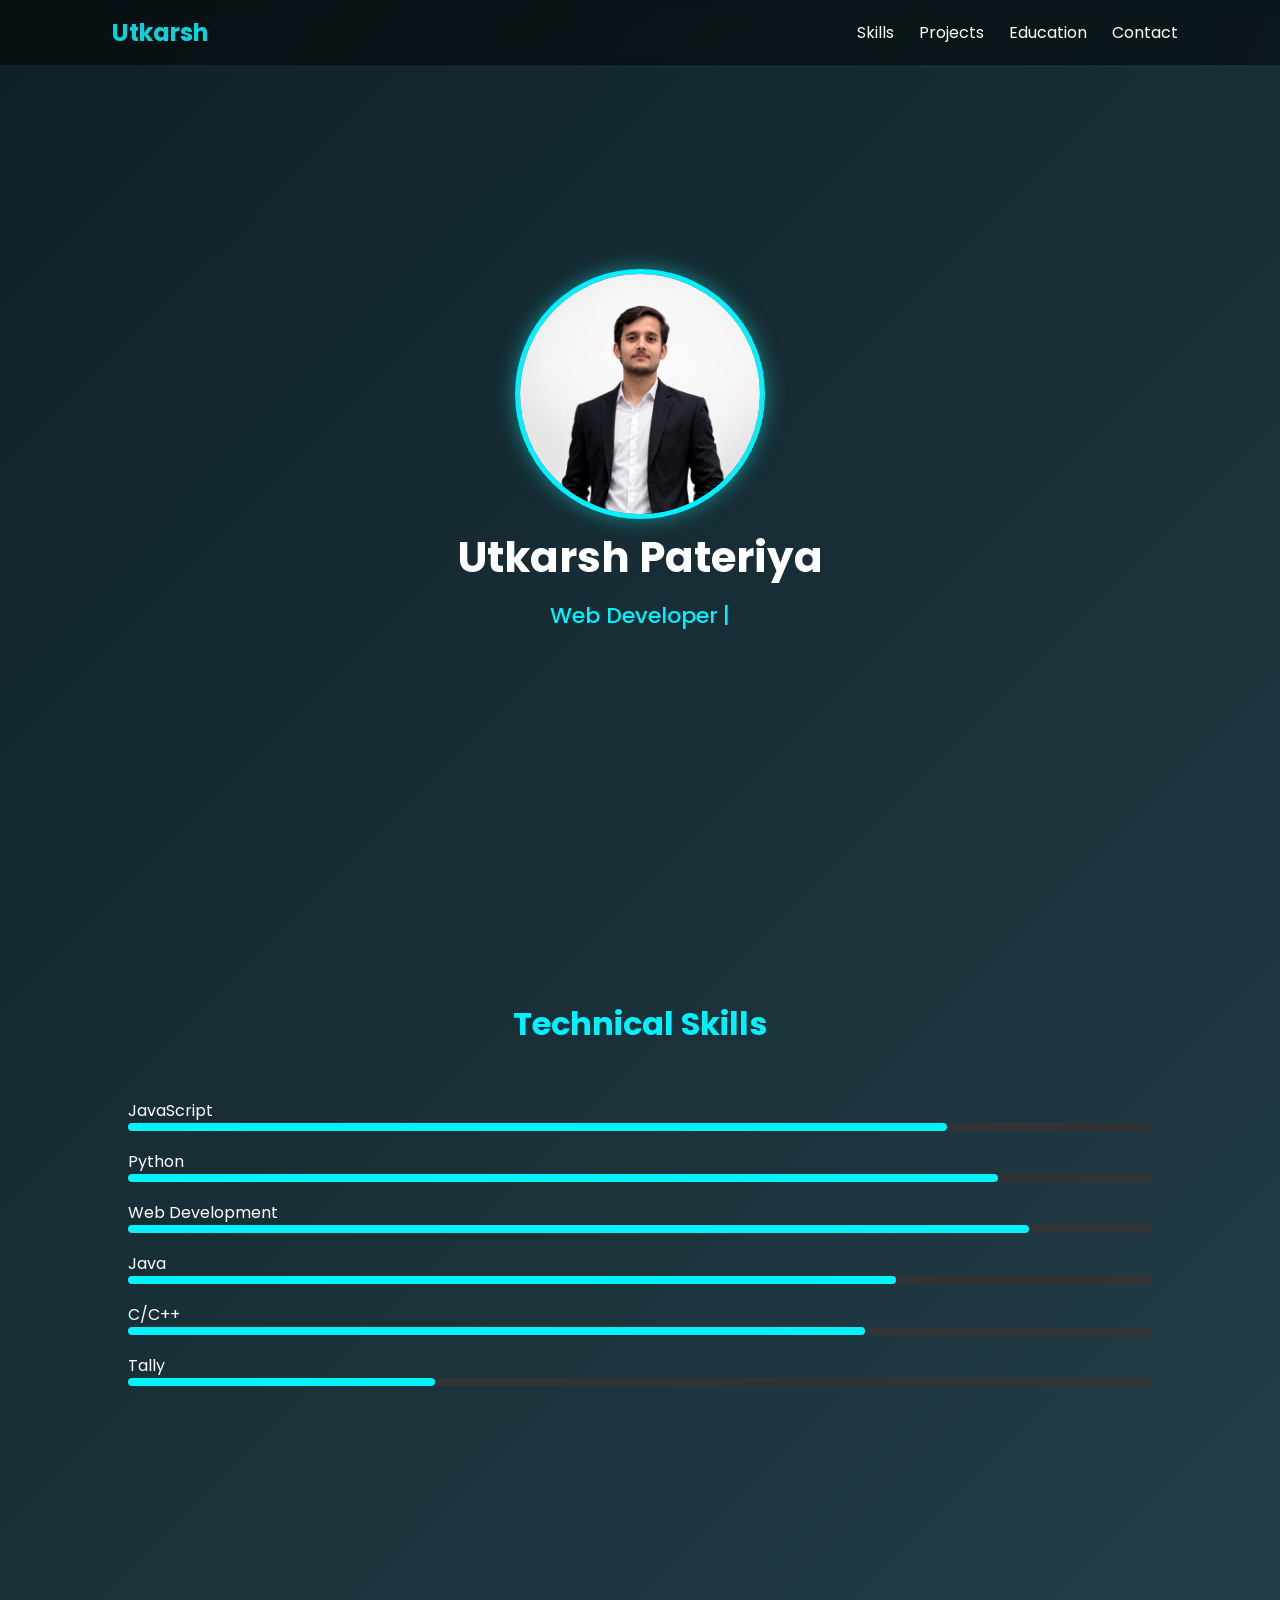
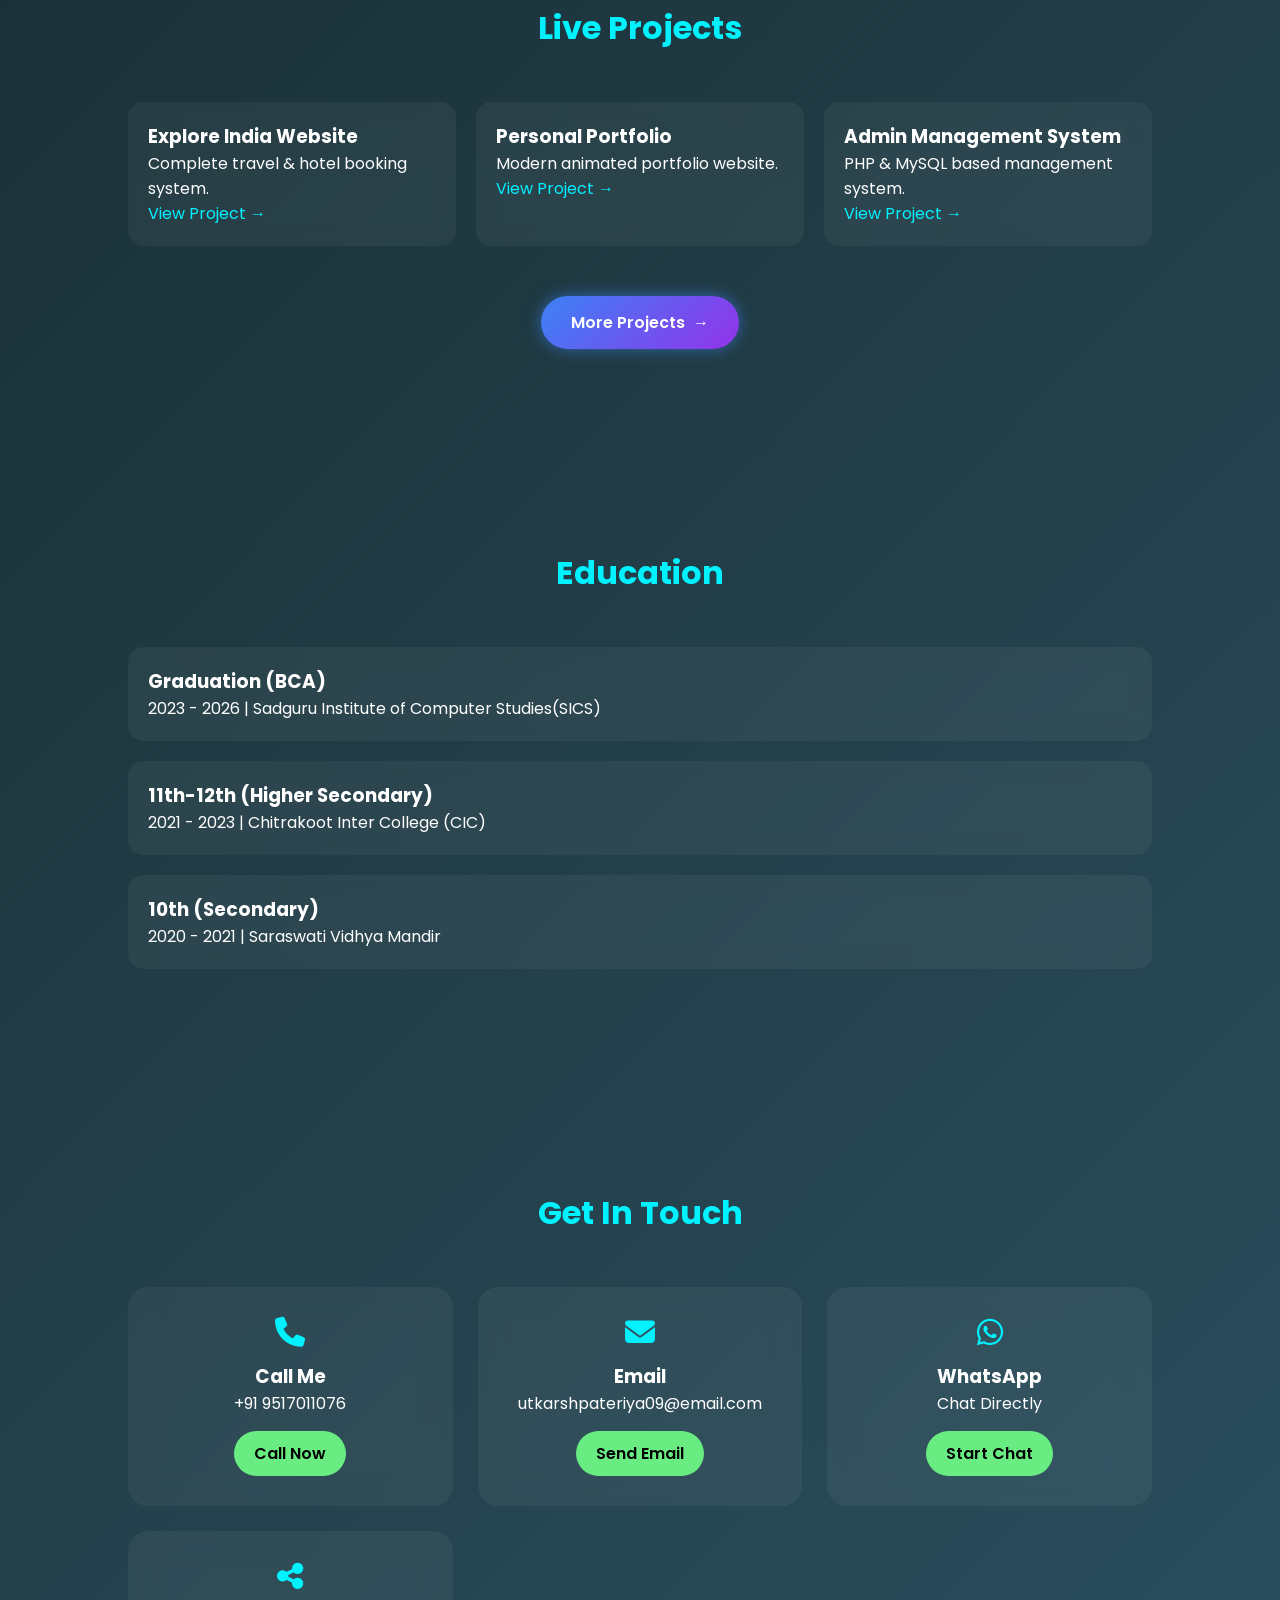
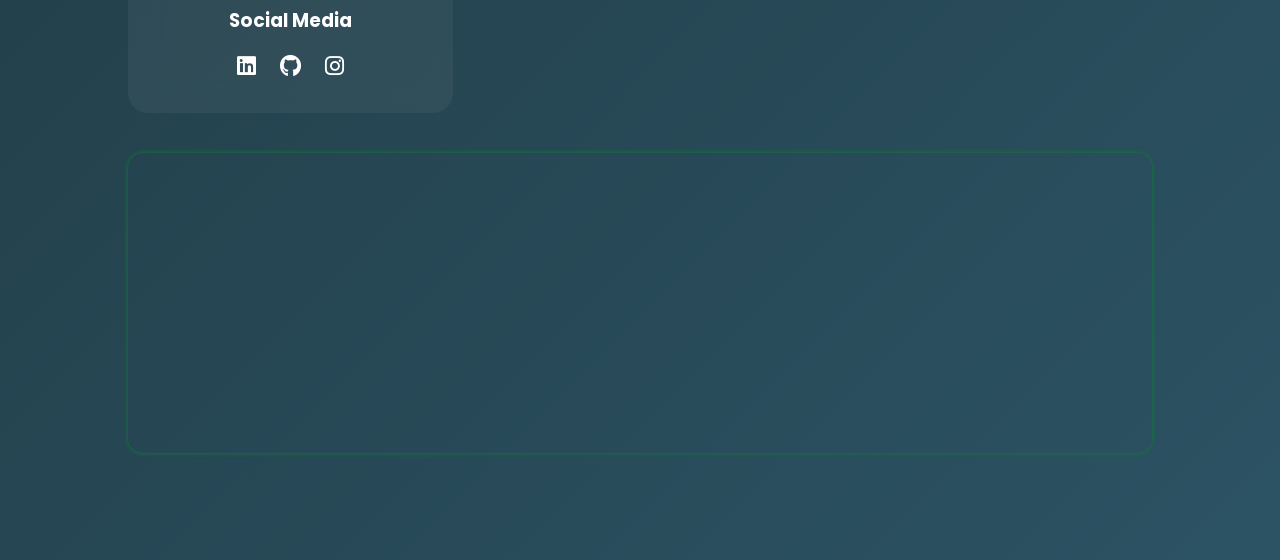
==== index.html @ 913082dc "Rename myR.html to index.html name update" ====
<!DOCTYPE html>
<html lang="en">
<head>
<meta charset="UTF-8">
<meta name="viewport" content="width=device-width, initial-scale=1.0">
<title>Utkarsh Pateriya | Portfolio</title>
<link rel="stylesheet" href="https://cdnjs.cloudflare.com/ajax/libs/font-awesome/6.5.0/css/all.min.css">

<link href="https://fonts.googleapis.com/css2?family=Poppins:wght@300;400;600;700&display=swap" rel="stylesheet">
<link rel="stylesheet" href="style.css">
</head>

<body>

<nav id="navbar">
    <div class="nav-left">
        <img src="./img&vedio/Anshu.png" class="nav-profile" id="navProfile">
        <h2>Utkarsh</h2>
    </div>

    <ul>
        <li><a href="#skills">Skills</a></li>
        <li><a href="#projects">Projects</a></li>
        <li><a href="#education">Education</a></li>
        <li><a href="#contact">Contact</a></li>
    </ul>
</nav>
<section class="hero">
    <div class="hero-content">
        <img src="./img&vedio/Anshu.png" class="hero-img" alt="Profile">
        <h1>Utkarsh Pateriya</h1>
        <h2 class="typing-text">
            <span id="typing"></span><span class="cursor">|</span>
        </h2>
    </div>
</section>


<!-- Skills Section -->

<section id="skills" class="hidden">
<h2 class="section-title">Technical Skills</h2>

<div class="skill"><div>JavaScript</div><div class="progress"><div class="progress-bar" data-width="80%"></div></div></div>
<div class="skill"><div>Python</div><div class="progress"><div class="progress-bar" data-width="85%"></div></div></div>
<div class="skill"><div>Web Development</div><div class="progress"><div class="progress-bar" data-width="88%"></div></div></div>
<div class="skill"><div>Java</div><div class="progress"><div class="progress-bar" data-width="75%"></div></div></div>
<div class="skill"><div>C/C++</div><div class="progress"><div class="progress-bar" data-width="72%"></div></div></div>
<div class="skill"><div>Tally</div><div class="progress"><div class="progress-bar" data-width="30%"></div></div></div>

</section>

<!-- Projects Section -->

<section id="projects" class="hidden">
<h2 class="section-title">Live Projects</h2>

<div class="project-grid">

<div class="project-card">
<h3>Explore India Website</h3>
<p>Complete travel & hotel booking system.</p>
<a href="https://explorebyanshu.vercel.app" target="_blank">View Project →</a>
</div>

<div class="project-card">
<h3>Personal Portfolio</h3>
<p>Modern animated portfolio website.</p>
<a href="https://yourportfolio.com" target="_blank">View Project →</a>
</div>

<div class="project-card">
<h3>Admin Management System</h3>
<p>PHP & MySQL based management system.</p>
<a href="https://youradminlink.com" target="_blank">View Project →</a>
</div>

</div><div class="more-btn">
    <a href="projects.html" 
       class="project-btn" 
       target="_blank" 
       rel="noopener noreferrer">
        More Projects
        <span class="arrow">→</span>
    </a>
</div>

</section>

<!-- Education Section -->

<section id="education" class="hidden">
<h2 class="section-title">Education</h2>

<div class="education-box">
<h3>Graduation (BCA)</h3>
<p>2023 - 2026 | Sadguru Institute of Computer Studies(SICS)</p>
</div>

<div class="education-box">
<h3>11th-12th (Higher Secondary)</h3>
<p>2021 - 2023 | Chitrakoot Inter College (CIC)</p>
</div>

<div class="education-box">
<h3>10th (Secondary)</h3>
<p>2020 - 2021 | Saraswati Vidhya Mandir</p>
</div>

</section>

<!-- Contact -->
<section id="contact" class="hidden">
<h2 class="section-title">Get In Touch</h2>

<div class="contact-container">

    <!-- Phone -->
    <div class="contact-card">
        <i class="fas fa-phone contact-icon"></i>
        <h3>Call Me</h3>
        <p>+91 9517011076 </p>
        <a href="tel:+919517011076" class="contact-btn">Call Now</a>
    </div>

    <!-- Email -->
    <div class="contact-card">
        <i class="fas fa-envelope contact-icon"></i>
        <h3>Email</h3>
        <p>utkarshpateriya09@email.com</p>
        <a href="mailto:utkarshpateriya09@email.com" class="contact-btn">Send Email</a>
    </div>

    <!-- WhatsApp -->
    <div class="contact-card">
        <i class="fab fa-whatsapp contact-icon"></i>
        <h3>WhatsApp</h3>
        <p>Chat Directly</p>
        <a href="https://wa.me/917678827237" target="_blank" class="contact-btn">Start Chat</a>
    </div>

    <!-- Social Media -->
    <div class="contact-card">
        <i class="fas fa-share-alt contact-icon"></i>
        <h3>Social Media</h3>

        <div class="social-links">
            <a href="https://www.linkedin.com/in/utkarsh-pateriya-2b071a322" target="_blank"><i class="fab fa-linkedin"></i></a>
            <a href="https://github.com/anshu2025" target="_blank"><i class="fab fa-github"></i></a>
            <a href="https://instagram.com/utkarsh__pateriya" target="_blank"><i class="fab fa-instagram"></i></a>
        </div>
    </div>

</div>

<!-- Google Map -->
<div class="map-container">
    <iframe
        width="100%"
        height="300"
        style="border:0; border-radius:15px; margin-top:40px;"
        loading="lazy"
        allowfullscreen
        src="https://www.google.com/maps?q=25°13'02.3N 80°50'20.3E&z=15&output=embed">
    </iframe>
</div>



</section>


<script src="script.js"></script>

</body>
</html>
---- style.css ----
*{
    margin:0;
    padding:0;
    box-sizing:border-box;
    font-family:'Poppins',sans-serif;
    scroll-behavior:smooth;
}

body{
    background:linear-gradient(135deg,#0f2027,#203a43,#2c5364);
    color:white;
    overflow-x:hidden;
}

/* Navbar */
/* Navbar Layout */
nav{
    position:fixed;
    width:100%;
    padding:15px 8%;
    display:flex;
    justify-content:space-between;
    align-items:center;
    background:rgba(0,0,0,0.5);
    backdrop-filter:blur(10px);
    z-index:1000;
    transition:0.4s;
}

.nav-left{
    display:flex;
    align-items:center;
}

.nav-profile{
    width:0px;
    height:0px;
    border-radius:50%;
    margin-right:10px;
    transition:0.4s;
    object-fit:cover;
    opacity:0;
}
.map-container iframe{
    box-shadow: 0 0 5px #0f7f34;
}
/* Scroll Active State */
.nav-scrolled{
    background:rgba(0,0,0,0.8);
}

.nav-scrolled .nav-profile{
    width:45px;
    height:45px;
    opacity:1;
     object-fit: cover;
    object-position: center top;
    box-shadow: 0 0 50px #1f7579;
    transition: 0.4s;
}
nav h2{
    color:#0dd0da;
}

nav ul{
    display:flex;
    list-style:none;
}

nav ul li{
    margin-left:25px;
}

nav ul li a{
    text-decoration:none;
    color:white;
    transition:0.3s;
}

nav ul li a:hover{
    color:#00f2ff;
}

/* Hero */

.hero{
    height:100vh;
    display:flex;
    justify-content:center;
    align-items:center;
    flex-direction:column;
    text-align:center;
}

.hero img{
    width: 250px;
    height: 250px;
    border-radius: 50%;
    border: 5px solid #00f2ff;
    object-fit: cover;
    object-position: center top;
    box-shadow: 0 0 20px #188a90;
    transition: 0.4s;
}

.hero img:hover{
    transform: scale(1.05);
}


.hero h1{
    font-size:42px;
}

.typing{
    font-size:20px;
    color:#00f2ff;
    margin-top:10px;
    height:30px;
}

.btn{
    margin-top:20px;
    padding:12px 25px;
    background:#4a42bc;
    color:black;
    text-decoration:none;
    border-radius:30px;
    font-weight:600;
    transition:0.3s;
    display:inline-block;
}

.btn:hover{
    background:white;
}

/* Sections */

section{
    padding:100px 10%;
}

.section-title{
    text-align:center;
    font-size:32px;
    margin-bottom:50px;
    color:#00f2ff;
}

/* Skills */

.skill{
    margin-bottom:18px;
}

.progress{
    width:100%;
    height:8px;
    background:#333;
    border-radius:10px;
}

.progress-bar{
    height:8px;
    width:0;
    background:#00f2ff;
    border-radius:10px;
    transition:2s;
}

/* Projects */

.project-grid{
    display:grid;
    grid-template-columns:repeat(auto-fit,minmax(250px,1fr));
    gap:20px;
}

.project-card{
    background:rgba(255,255,255,0.05);
    padding:20px;
    border-radius:15px;
    backdrop-filter:blur(10px);
    transition:0.4s;
}

.project-card:hover{
    transform:translateY(-10px);
    background:rgba(0,242,255,0.1);
}

.project-card a{
    color:#00f2ff;
    text-decoration:none;
}.more-btn {
    text-align: center;
    margin-top: 50px;
}

.project-btn {
    display: inline-flex;
    align-items: center;
    gap: 8px;
    padding: 14px 30px;
    font-size: 16px;
    font-weight: 600;
    color: white;
    text-decoration: none;
    border-radius: 50px;
    background: linear-gradient(135deg, #3b82f6, #9333ea);
    transition: 0.4s ease;
    box-shadow: 0 0 15px rgba(59, 130, 246, 0.6);
}

.project-btn:hover {
    transform: translateY(-4px);
    box-shadow: 0 0 25px rgba(147, 51, 234, 0.9);
}

.project-btn .arrow {
    transition: 0.4s;
}

.project-btn:hover .arrow {
    transform: translateX(6px);
}



/* Education */

.education-box{
    background:rgba(255,255,255,0.05);
    padding:20px;
    margin-bottom:20px;
    border-radius:15px;
    backdrop-filter:blur(10px);
}

/* Contact */
.contact-container{
    display:grid;
    grid-template-columns:repeat(auto-fit,minmax(250px,1fr));
    gap:25px;
}

.contact-card{
    background:rgba(255,255,255,0.05);
    padding:30px;
    border-radius:20px;
    text-align:center;
    backdrop-filter:blur(15px);
    transition:0.4s;
    position:relative;
    overflow:hidden;
}

.contact-card:hover{
    transform:translateY(-10px);
    background:rgba(0,242,255,0.15);
    box-shadow:0 0 25px #00f2ff;
}

.contact-icon{
    font-size:30px;
    margin-bottom:15px;
    color:#00f2ff;
}

.contact-btn{
    display:inline-block;
    margin-top:15px;
    padding:10px 20px;
    background:#69ed83;
    color:black;
    border-radius:30px;
    text-decoration:none;
    font-weight:600;
    transition:0.3s;
}

.contact-btn:hover{
    background:white;
}

.social-links{
    margin-top:15px;
}

.social-links a{
    margin:0 10px;
    font-size:22px;
    color:white;
    transition:0.3s;
}

.social-links a:hover{
    color:#00f2ff;
    transform:scale(1.2);
}

.hidden{
    opacity:0;
    transform:translateY(40px);
    transition:1s;
}

.show{
    opacity:1;
    transform:translateY(0);
}
.typing-text{
    font-size:22px;
    margin-top:10px;
    color:#00f2ff;
    font-weight:500;
}

.cursor{
    display:inline-block;
    margin-left:5px;
    animation:blink 0.7s infinite;
}


@keyframes blink{
    0%{opacity:1;}
    50%{opacity:0;}
    100%{opacity:1;}
}


@media(max-width:768px){
    nav ul{ display:none; }
}
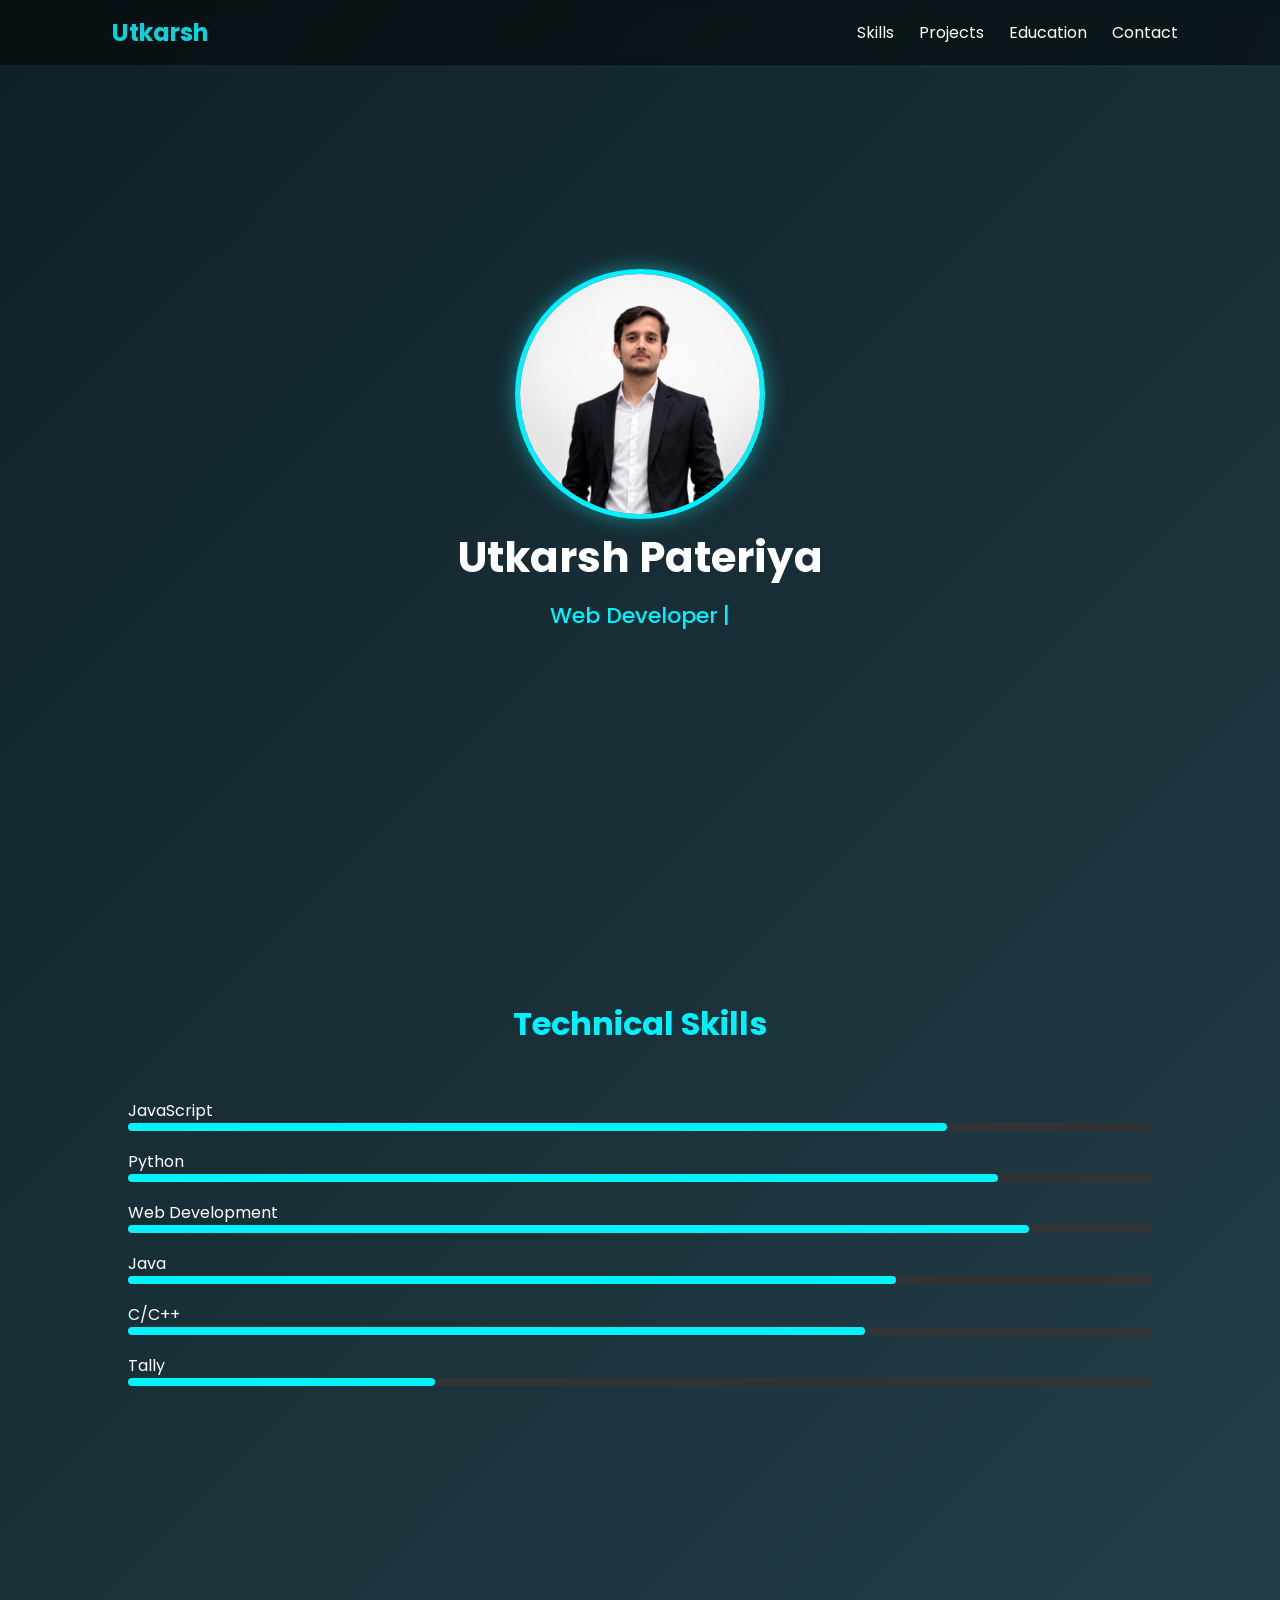
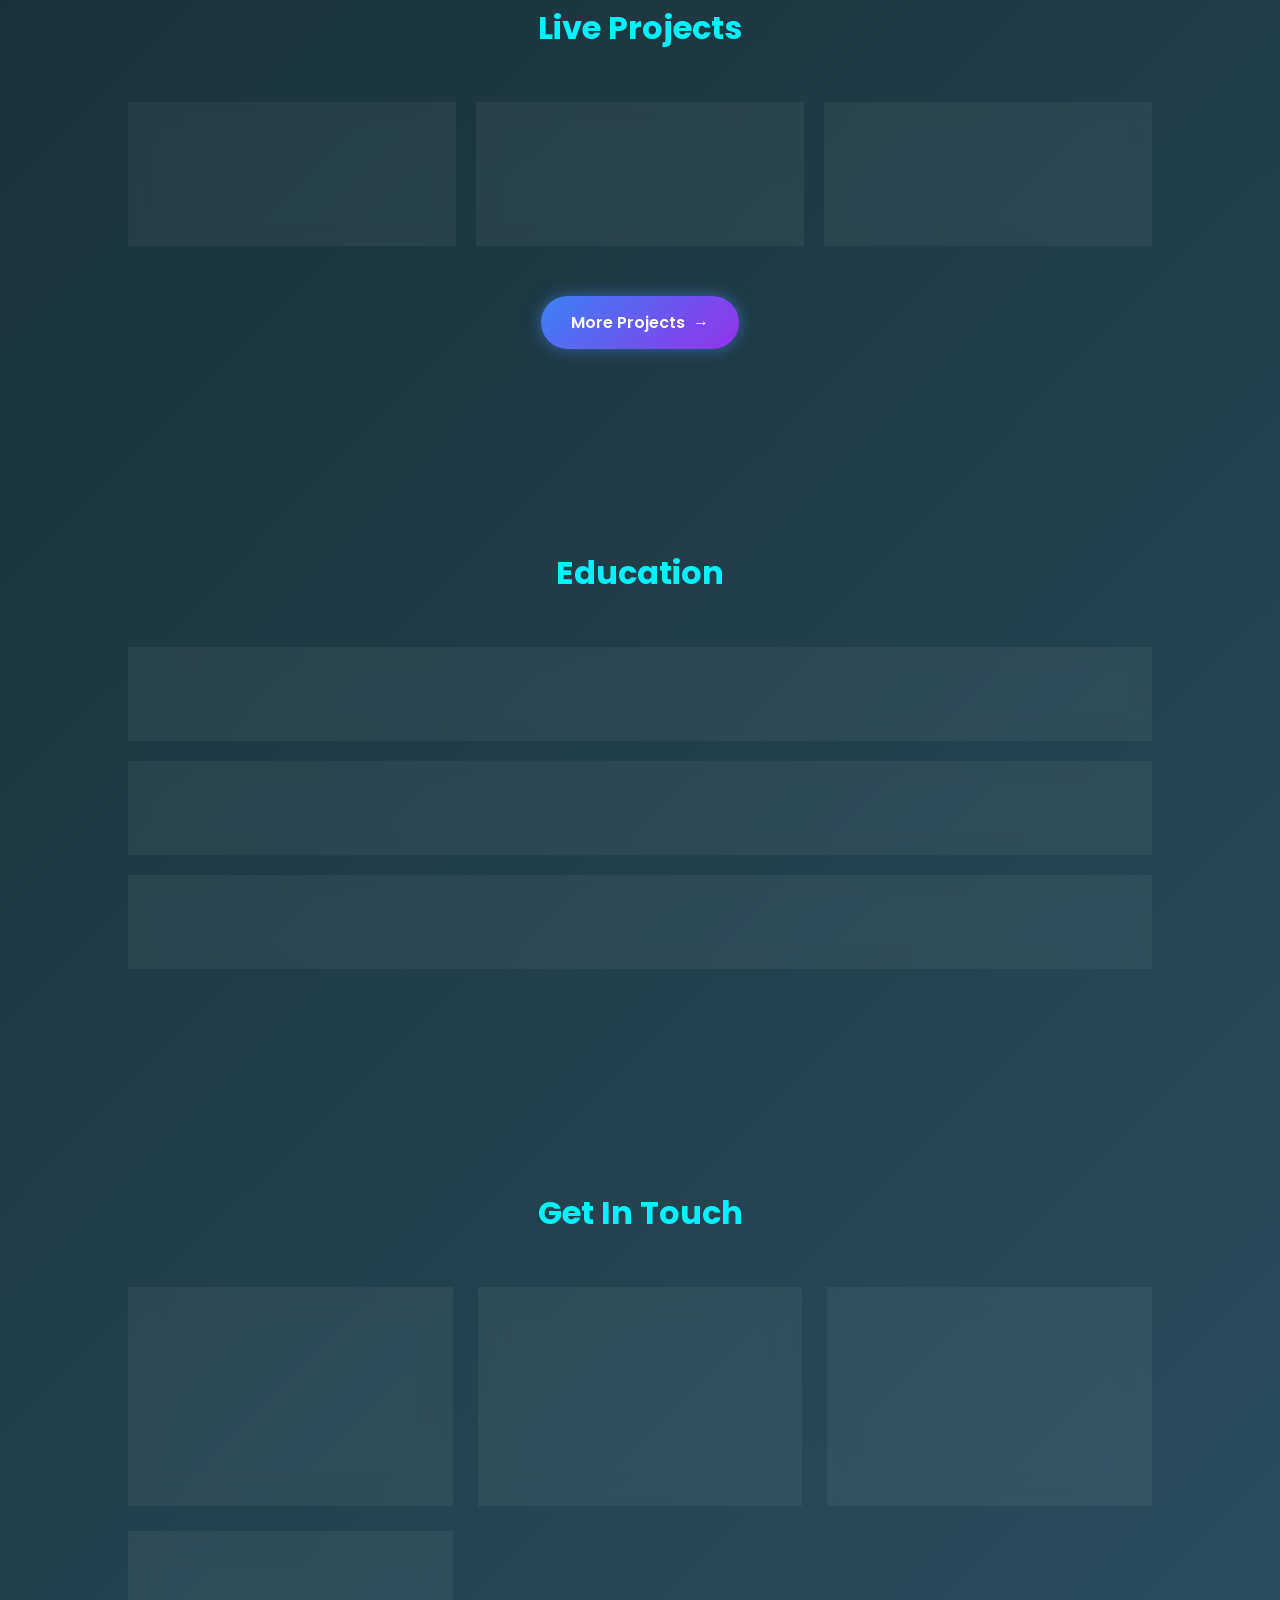
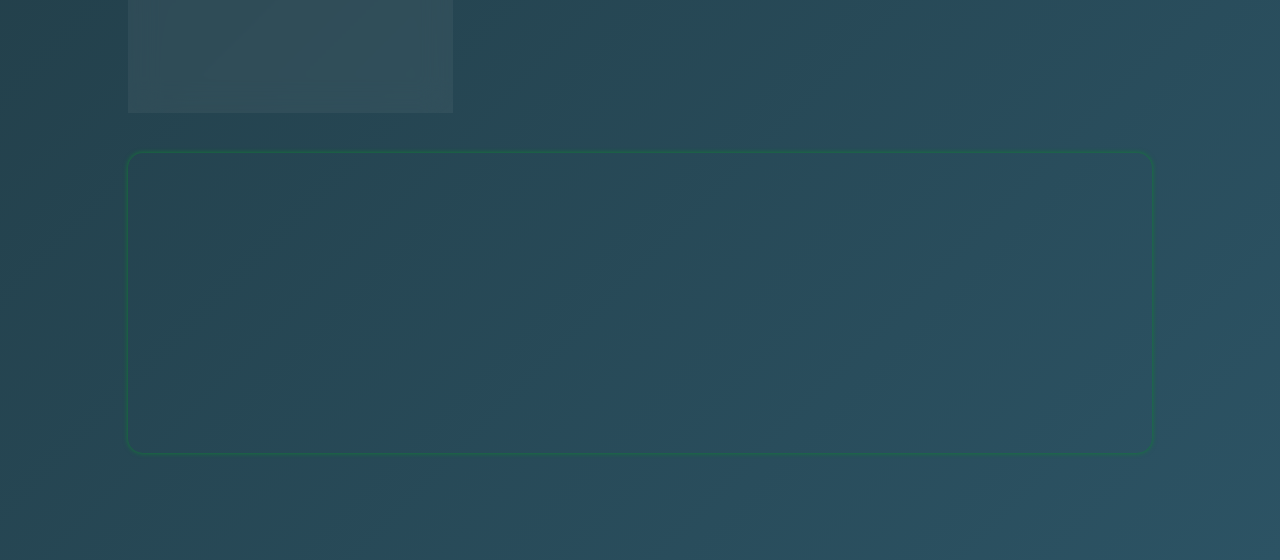
==== commit 942ace45: "Update index.html" ====
--- a/index.html
+++ b/index.html
@@ -66,13 +66,13 @@
 <div class="project-card">
 <h3>Personal Portfolio</h3>
 <p>Modern animated portfolio website.</p>
-<a href="https://yourportfolio.com" target="_blank">View Project →</a>
+<a href="https://anshu-rusy.vercel.app/" target="_blank">View Project →</a>
 </div>
 
 <div class="project-card">
 <h3>Admin Management System</h3>
 <p>PHP & MySQL based management system.</p>
-<a href="https://youradminlink.com" target="_blank">View Project →</a>
+<a href="admin.html" target="_blank">View Project →</a>
 </div>
 
 </div><div class="more-btn">
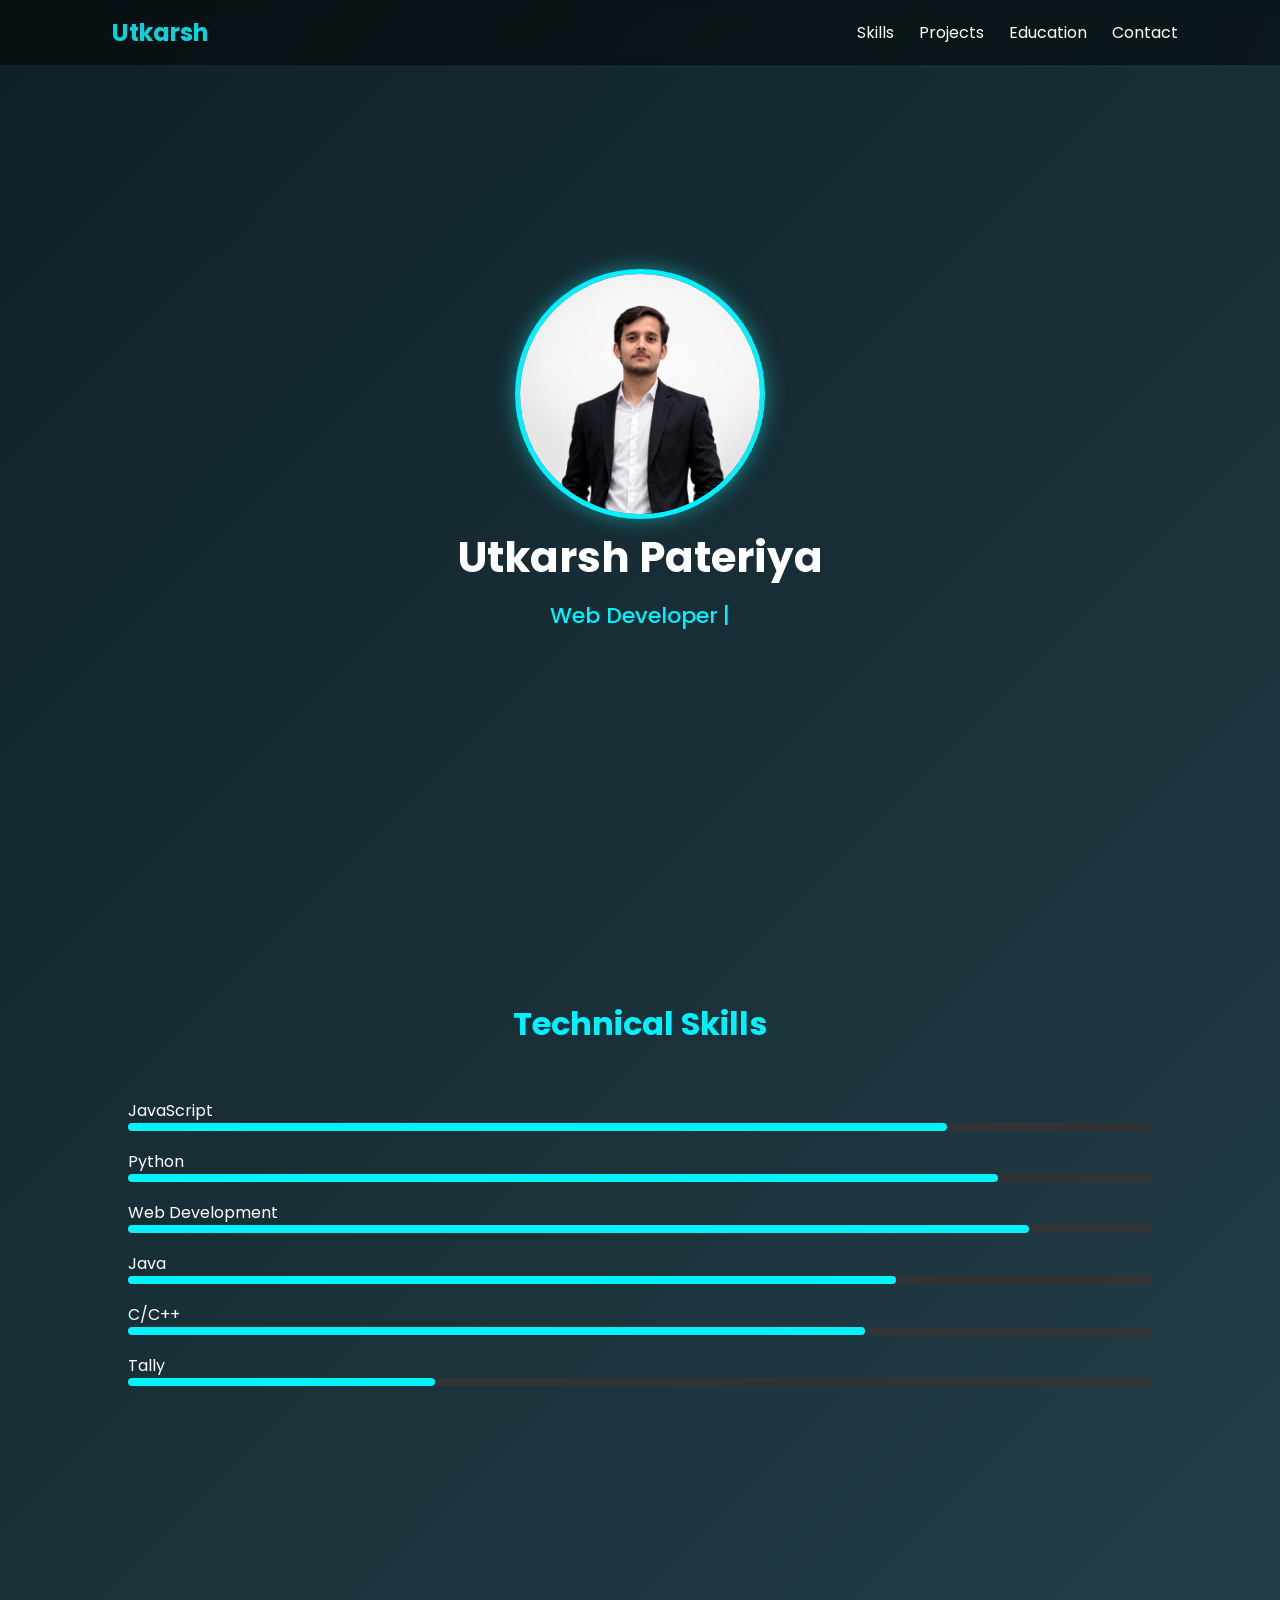
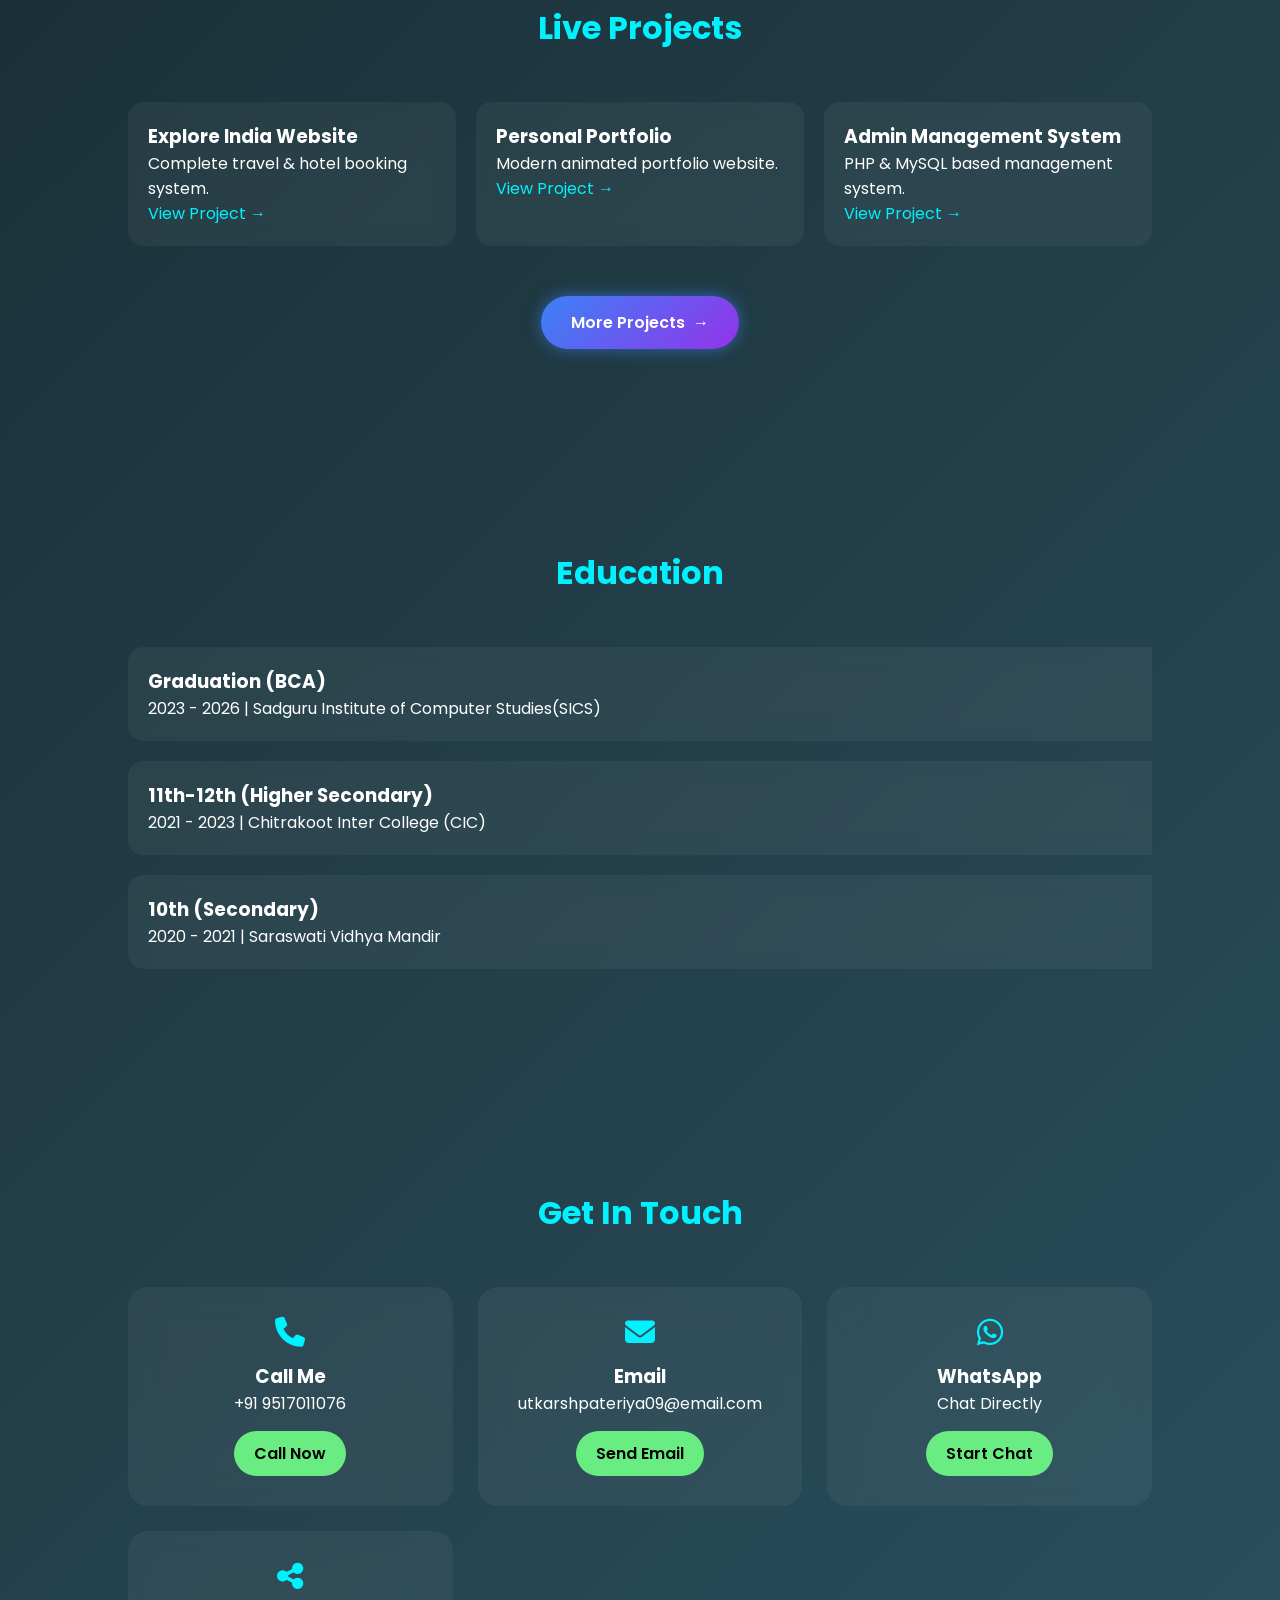
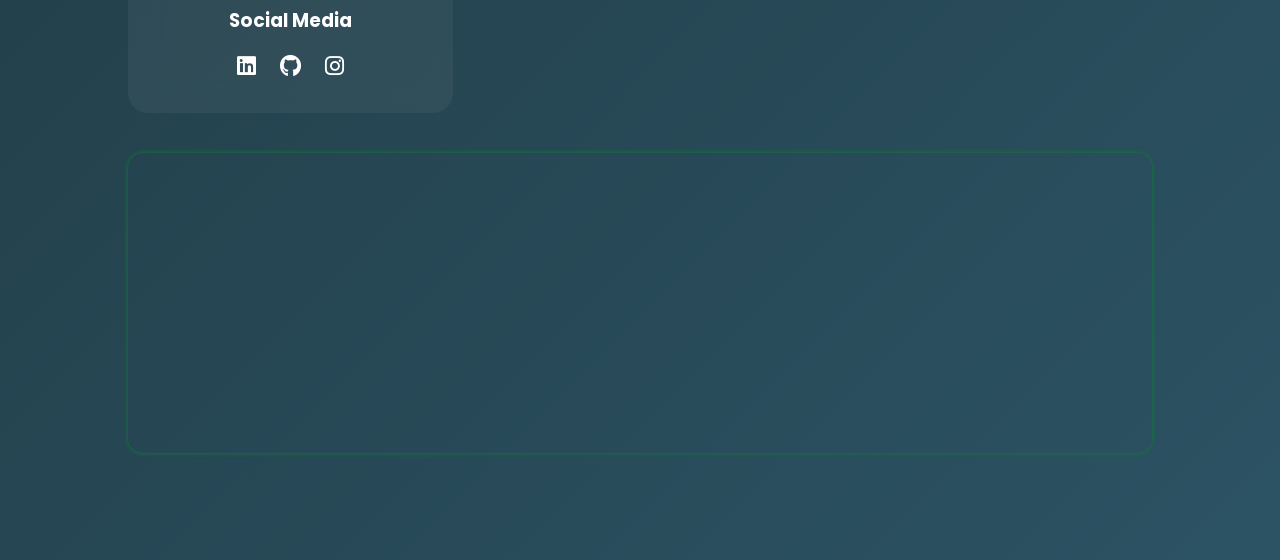
==== commit e6b5f859: "second project add" ====
--- a/index.html
+++ b/index.html
@@ -130,7 +130,6 @@
         <p>utkarshpateriya09@email.com</p>
         <a href="mailto:utkarshpateriya09@email.com" class="contact-btn">Send Email</a>
     </div>
-
     <!-- WhatsApp -->
     <div class="contact-card">
         <i class="fab fa-whatsapp contact-icon"></i>
